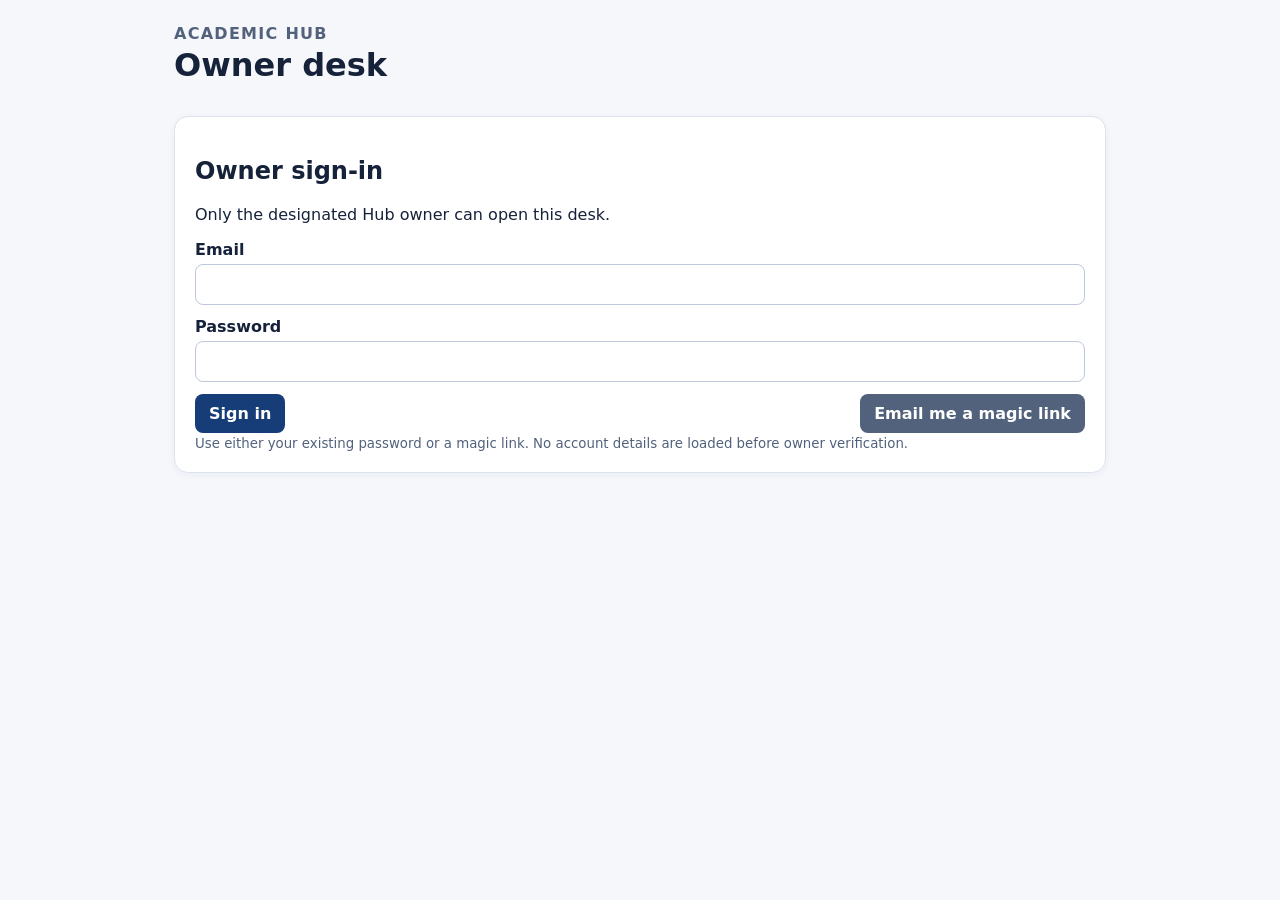
==== academic-hub-owner/index.html @ b03ad123 "Deploy Academic Hub owner console" ====
<!doctype html><html lang="en"><head><meta charset="utf-8"><meta name="viewport" content="width=device-width,initial-scale=1"><title>Academic Hub Owner</title><link rel="stylesheet" href="styles.css"></head><body><main><header><div><p class="eyebrow">Academic Hub</p><h1>Owner desk</h1></div><button id="signout" hidden>Sign out</button></header><p id="notice" role="status" aria-live="polite"></p><section id="auth" class="card"><h2>Owner sign-in</h2><p>Only the designated Hub owner can open this desk.</p><label>Email<input id="email" type="email" autocomplete="email" required></label><label>Password<input id="password" type="password" autocomplete="current-password"></label><div class="row"><button id="password-login">Sign in</button><button id="magic-login" class="quiet">Email me a magic link</button></div><small>Use either your existing password or a magic link. No account details are loaded before owner verification.</small></section><section id="desk" hidden><nav><button data-panel="accounts">Accounts</button><button data-panel="videos">Video review</button><button data-panel="documents">PDF materials</button></nav><section id="accounts" class="panel"><h2>Student accounts</h2><p class="muted">Suspension blocks Hub database and storage access. It does not delete the Supabase Auth account or claim an Auth ban.</p><div id="students"></div></section><section id="videos" class="panel" hidden><h2>Video review</h2><div id="videos-list"></div></section><section id="documents" class="panel" hidden><h2>Upload PDF materials</h2><p class="muted">Every selected PDF receives its own record. This batch applies the same class, subject, material type, topic and details to every selected file. A file becomes visible to students only after both its private object and its metadata have persisted.</p><form id="upload-form"><label>Class<select id="class-level" required><option value="">Choose</option><option>1</option><option>2</option><option>3</option><option>4</option><option>5</option><option>6</option></select></label><label>Subject<select id="subject" required></select></label><label>Material type<select id="material-type"><option value="notes">Notes</option><option value="past_paper">Past paper</option><option value="book">Book</option></select></label><label>Topic (optional)<select id="topic"></select></label><label>Title prefix (optional; filename stays in each title)<input id="title-prefix" maxlength="160" placeholder="e.g. Revision pack"></label><label>Details (optional)<textarea id="description" maxlength="1000"></textarea></label><label><input id="batch-confirm" type="checkbox" required> I confirm the selected PDFs all share this class, subject, material type, topic and details.</label><label>PDFs<input id="files" type="file" accept="application/pdf,.pdf" multiple required></label><button>Upload private PDFs</button></form><div id="upload-result"></div></section></section></main><script src="config.js"></script><script src="app.js"></script></body></html>
---- academic-hub-owner/styles.css ----
*{box-sizing:border-box}body{margin:0;background:#f5f7fb;color:#16213a;font:16px system-ui,sans-serif}main{max-width:980px;margin:auto;padding:24px}header,.row{display:flex;align-items:center;justify-content:space-between;gap:12px}.eyebrow{margin:0;color:#52627c;font-weight:700;text-transform:uppercase;letter-spacing:.08em}h1{margin:.2rem 0 1rem}.card,.panel{background:#fff;border:1px solid #dce3ef;border-radius:14px;padding:20px;margin-top:16px;box-shadow:0 2px 8px #14213d0c}label{display:block;margin:12px 0;font-weight:600}input,select,textarea,button{font:inherit}input,select,textarea{width:100%;padding:10px;border:1px solid #bdc9db;border-radius:8px;margin-top:5px}textarea{min-height:84px}button{background:#163d78;color:#fff;border:0;border-radius:8px;padding:10px 14px;font-weight:700;cursor:pointer}.quiet{background:#52627c}.muted,small{color:#52627c}.bad{color:#a71930;white-space:pre-line}#upload-result{white-space:pre-line;margin-top:12px}.item{border-top:1px solid #e5eaf2;padding:14px 0;display:grid;gap:6px}.item button{width:max-content;margin-right:6px}nav{display:flex;gap:8px;margin-top:18px}@media(max-width:600px){main{padding:16px}.row,header{align-items:stretch;flex-direction:column}.row button{width:100%}}
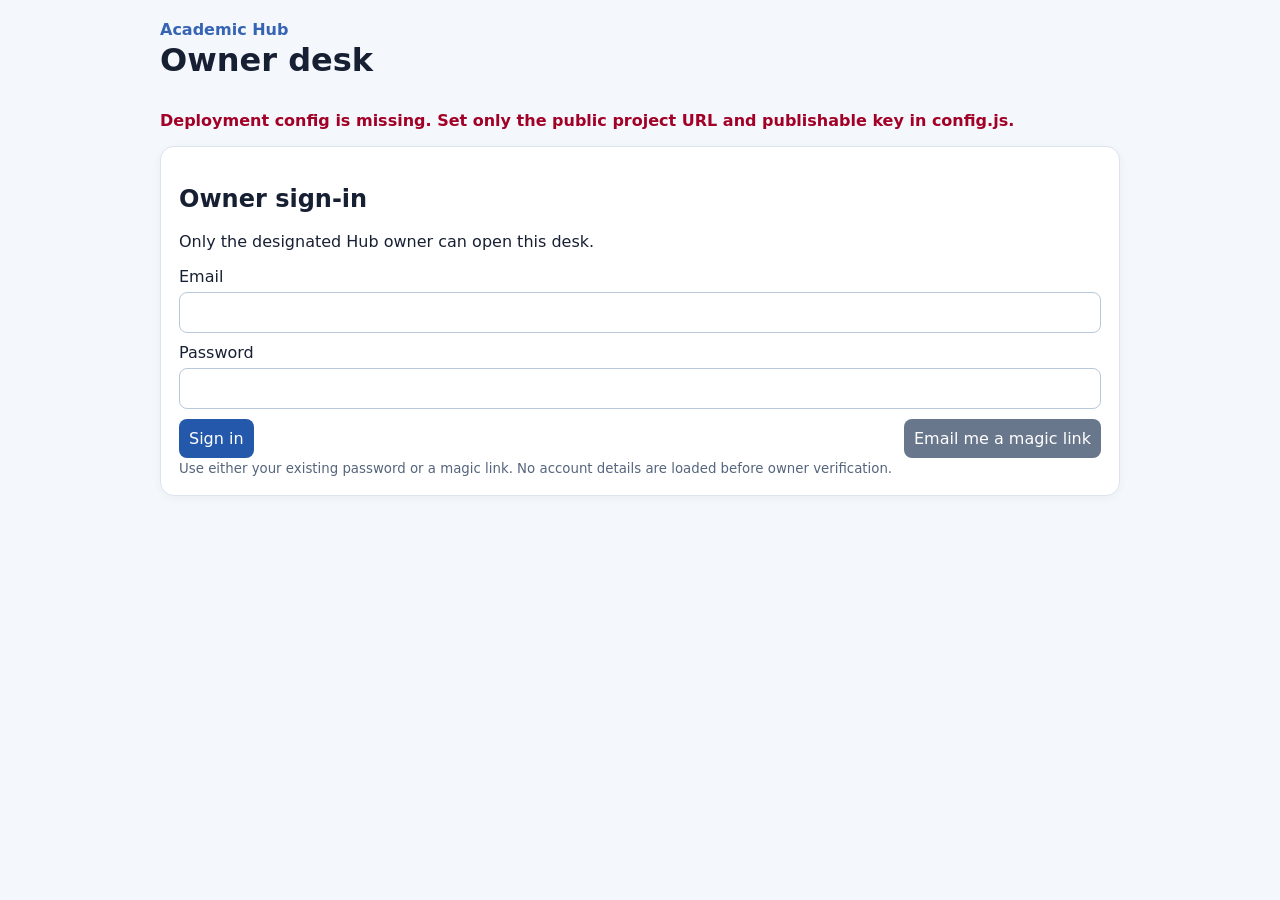
==== commit dce8aa94: "Restore verified owner console implementation" ====
--- a/academic-hub-owner/index.html
+++ b/academic-hub-owner/index.html
@@ -1 +1 @@
-<!doctype html><html lang="en"><head><meta charset="utf-8"><meta name="viewport" content="width=device-width,initial-scale=1"><title>Academic Hub Owner</title><link rel="stylesheet" href="styles.css"></head><body><main><header><div><p class="eyebrow">Academic Hub</p><h1>Owner desk</h1></div><button id="signout" hidden>Sign out</button></header><p id="notice" role="status" aria-live="polite"></p><section id="auth" class="card"><h2>Owner sign-in</h2><p>Only the designated Hub owner can open this desk.</p><label>Email<input id="email" type="email" autocomplete="email" required></label><label>Password<input id="password" type="password" autocomplete="current-password"></label><div class="row"><button id="password-login">Sign in</button><button id="magic-login" class="quiet">Email me a magic link</button></div><small>Use either your existing password or a magic link. No account details are loaded before owner verification.</small></section><section id="desk" hidden><nav><button data-panel="accounts">Accounts</button><button data-panel="videos">Video review</button><button data-panel="documents">PDF materials</button></nav><section id="accounts" class="panel"><h2>Student accounts</h2><p class="muted">Suspension blocks Hub database and storage access. It does not delete the Supabase Auth account or claim an Auth ban.</p><div id="students"></div></section><section id="videos" class="panel" hidden><h2>Video review</h2><div id="videos-list"></div></section><section id="documents" class="panel" hidden><h2>Upload PDF materials</h2><p class="muted">Every selected PDF receives its own record. This batch applies the same class, subject, material type, topic and details to every selected file. A file becomes visible to students only after both its private object and its metadata have persisted.</p><form id="upload-form"><label>Class<select id="class-level" required><option value="">Choose</option><option>1</option><option>2</option><option>3</option><option>4</option><option>5</option><option>6</option></select></label><label>Subject<select id="subject" required></select></label><label>Material type<select id="material-type"><option value="notes">Notes</option><option value="past_paper">Past paper</option><option value="book">Book</option></select></label><label>Topic (optional)<select id="topic"></select></label><label>Title prefix (optional; filename stays in each title)<input id="title-prefix" maxlength="160" placeholder="e.g. Revision pack"></label><label>Details (optional)<textarea id="description" maxlength="1000"></textarea></label><label><input id="batch-confirm" type="checkbox" required> I confirm the selected PDFs all share this class, subject, material type, topic and details.</label><label>PDFs<input id="files" type="file" accept="application/pdf,.pdf" multiple required></label><button>Upload private PDFs</button></form><div id="upload-result"></div></section></section></main><script src="config.js"></script><script src="app.js"></script></body></html>+<!doctype html><html lang="en"><head><meta charset="utf-8"><meta name="viewport" content="width=device-width,initial-scale=1"><title>Academic Hub Owner</title><link rel="stylesheet" href="styles.css"></head><body><main><header><div><p class="eyebrow">Academic Hub</p><h1>Owner desk</h1></div><button id="signout" hidden>Sign out</button></header><p id="notice" role="status" aria-live="polite"></p><section id="auth" class="card"><h2>Owner sign-in</h2><p>Only the designated Hub owner can open this desk.</p><label>Email<input id="email" type="email" autocomplete="email" required></label><label>Password<input id="password" type="password" autocomplete="current-password"></label><div class="row"><button id="password-login">Sign in</button><button id="magic-login" class="quiet">Email me a magic link</button></div><small>Use either your existing password or a magic link. No account details are loaded before owner verification.</small></section><section id="desk" hidden><nav><button data-panel="accounts">Accounts</button><button data-panel="videos">Video review</button><button data-panel="documents">PDF materials</button></nav><section id="accounts" class="panel"><h2>Student accounts</h2><p class="muted">Suspension blocks Hub database and storage access. It does not delete the Supabase Auth account or claim an Auth ban.</p><div id="students"></div></section><section id="videos" class="panel" hidden><h2>Video review</h2><div id="videos-list"></div></section><section id="documents" class="panel" hidden><h2>Upload PDF materials</h2><p class="muted">Every selected PDF receives its own record. This batch applies the same class, subject, material type, topic and details to every selected file. Files are saved unpublished for review.</p><form id="upload-form"><label>Class<select id="class-level" required><option value="">Choose</option><option>1</option><option>2</option><option>3</option><option>4</option><option>5</option><option>6</option></select></label><label>Subject<select id="subject" required></select></label><label>Material type<select id="material-type"><option value="notes">Notes</option><option value="past_paper">Past paper</option><option value="book">Book</option></select></label><label>Topic (optional)<select id="topic"></select></label><label>Title prefix (optional; filename stays in each title)<input id="title-prefix" maxlength="160" placeholder="e.g. Revision pack"></label><label>Details (optional)<textarea id="description" maxlength="1000"></textarea></label><label><input id="batch-confirm" type="checkbox" required> I confirm the selected PDFs all share this class, subject, material type, topic and details.</label><label>PDFs<input id="files" type="file" accept="application/pdf,.pdf" multiple required></label><button>Upload private PDFs</button></form><div id="upload-result"></div></section></section></main><script src="config.js"></script><script src="app.js"></script></body></html>
--- a/academic-hub-owner/styles.css
+++ b/academic-hub-owner/styles.css
@@ -1 +1 @@
-*{box-sizing:border-box}body{margin:0;background:#f5f7fb;color:#16213a;font:16px system-ui,sans-serif}main{max-width:980px;margin:auto;padding:24px}header,.row{display:flex;align-items:center;justify-content:space-between;gap:12px}.eyebrow{margin:0;color:#52627c;font-weight:700;text-transform:uppercase;letter-spacing:.08em}h1{margin:.2rem 0 1rem}.card,.panel{background:#fff;border:1px solid #dce3ef;border-radius:14px;padding:20px;margin-top:16px;box-shadow:0 2px 8px #14213d0c}label{display:block;margin:12px 0;font-weight:600}input,select,textarea,button{font:inherit}input,select,textarea{width:100%;padding:10px;border:1px solid #bdc9db;border-radius:8px;margin-top:5px}textarea{min-height:84px}button{background:#163d78;color:#fff;border:0;border-radius:8px;padding:10px 14px;font-weight:700;cursor:pointer}.quiet{background:#52627c}.muted,small{color:#52627c}.bad{color:#a71930;white-space:pre-line}#upload-result{white-space:pre-line;margin-top:12px}.item{border-top:1px solid #e5eaf2;padding:14px 0;display:grid;gap:6px}.item button{width:max-content;margin-right:6px}nav{display:flex;gap:8px;margin-top:18px}@media(max-width:600px){main{padding:16px}.row,header{align-items:stretch;flex-direction:column}.row button{width:100%}}+:root{font-family:system-ui,sans-serif;color:#172033;background:#f4f7fb}body{margin:0}main{max-width:960px;margin:auto;padding:20px}header,.row,nav{display:flex;gap:12px;align-items:center;justify-content:space-between}.eyebrow{margin:0;color:#3664b4;font-weight:700}h1{margin:.1rem 0 1rem}.card,.panel,.item{background:#fff;border:1px solid #dce4f0;border-radius:14px;padding:18px;margin:12px 0;box-shadow:0 2px 8px #15264a0b}.item{display:grid;gap:7px;grid-template-columns:1.3fr 1.5fr 1fr 1fr auto}label{display:grid;gap:6px;margin:10px 0}input,select,textarea,button{font:inherit;padding:10px;border-radius:8px;border:1px solid #bac8dc}textarea{min-height:75px}button{background:#2458aa;color:#fff;border:0;cursor:pointer}.quiet{background:#69778c}.bad{color:#a20027;font-weight:600}.muted,small{color:#55657c}nav{justify-content:flex-start;flex-wrap:wrap}@media(max-width:650px){main{padding:12px}.item{grid-template-columns:1fr}.row,header{align-items:stretch;flex-direction:column}}
